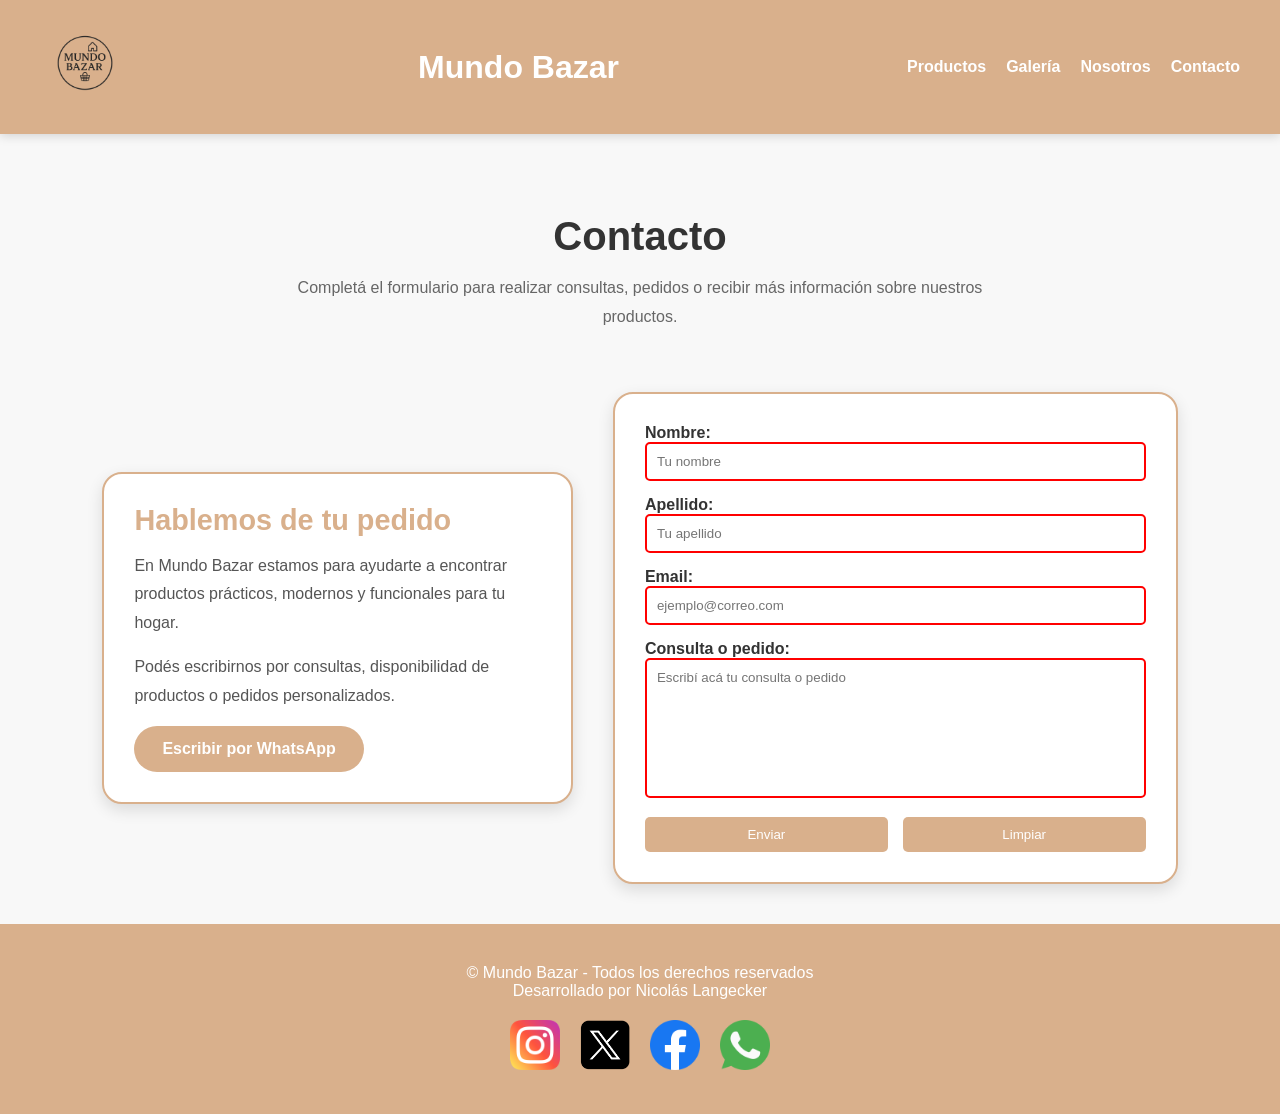
==== pages/contacto.html @ 47769ea9 "Primer commit del proyecto Mundo Bazar" ====
<!DOCTYPE html>
<html lang="es-ar">
<head>
    <meta charset="UTF-8">
    <meta name="description" content="Conocé la historia de Mundo Bazar y nuestra filosofía de trabajo.">
    <title>Mundo Bazar - Contacto</title>

    <link rel="stylesheet" href="../styles/styles.css">
</head>
<body>
    <header>
    <a href="../index.html">
        <img src="../assets/logo.png" alt="Logo de Mundo Bazar" class="logo">
    </a>

    <h1>Mundo Bazar</h1>

    <nav>
        <ul>
            <li><a href="./productos.html">Productos</a></li>
            <li><a href="./galeria.html">Galería</a></li>
            <li><a href="./nosotros.html">Nosotros</a></li>
            <li><a href="./contacto.html">Contacto</a></li>
        </ul>
    </nav>
</header>

<main>
    <section class="contacto-presentacion">
        <h2 class="titulo-seccion">Contacto</h2>

        <p>
            Completá el formulario para realizar consultas, pedidos o recibir más información sobre nuestros productos.
        </p>
    </section>

    <section class="contacto-contenedor">
        <div class="contacto-info">
            <h3>Hablemos de tu pedido</h3>

            <p>
                En Mundo Bazar estamos para ayudarte a encontrar productos prácticos, modernos y funcionales para tu hogar.
            </p>

            <p>
                Podés escribirnos por consultas, disponibilidad de productos o pedidos personalizados.
            </p>

            <a href="https://web.whatsapp.com/" target="_blank" class="btn-portada">
                Escribir por WhatsApp
            </a>
        </div>

        <form class="contact-form" action="" aria-label="Formulario de Contacto">
            <div>
                <label for="name">Nombre:</label>
                <input type="text" id="name" name="Nombre" placeholder="Tu nombre" required>
            </div>

            <div>
                <label for="surname">Apellido:</label>
                <input type="text" id="surname" name="Apellido" placeholder="Tu apellido" required>
            </div>

            <div>
                <label for="mail">Email:</label>
                <input type="email" id="mail" name="Email" placeholder="ejemplo@correo.com" required>
            </div>

            <div>
                <label for="comments">Consulta o pedido:</label>
                <textarea id="comments" name="pedido" placeholder="Escribí acá tu consulta o pedido" required></textarea>
            </div>

            <div class="form-botones">
                <button type="submit">Enviar</button>
                <button type="reset">Limpiar</button>
            </div>
        </form>
    </section>
</main>
<footer>
    <p>© Mundo Bazar - Todos los derechos reservados</p>
<p>Desarrollado por Nicolás Langecker</p>
        <nav>
            <ul>
                <li>
                    <a href="https://www.instagram.com" target="_blank">
                        <img src="../assets/logos/instagram.png" alt="Logo de Instagram" >
                    </a>
                </li>

                <li>
                    <a href="https://www.x.com" target="_blank">
                        <img src="../assets/logos/x.png" alt="Logo de x" >
                    </a>
                </li>

                <li>
                    <a href="https://www.facebook.com" target="_blank">
                        <img src="../assets/logos/facebook.png" alt="Logo de Facebook" >
                    </a>
                </li> 

                <li>
                    <a href="https://web.whatsapp.com/" target="_blank">
                        <img src="../assets/logos/whatsapp.png" alt="Logo de Whatsapp" >
                    </a>
                </li>
            </ul>
        </nav>
    </footer>

</body>
</html>
---- styles/styles.css ----
/* VARIABLE PRIVADA */
* {
  margin: 0;
  padding: 0;
  box-sizing: border-box;
}

.contact-form button, .card__button {
  padding: 10px;
  border: none;
  border-radius: 5px;
  cursor: pointer;
}

body {
  font-family: "Poppins", sans-serif;
  background-color: #f8f8f8;
}

header {
  display: flex;
  justify-content: space-between;
  align-items: center;
  padding: 20px 40px;
  background-color: #d9b08c;
  box-shadow: 0 2px 10px rgba(0, 0, 0, 0.15);
  position: sticky;
  top: 0;
  z-index: 1000;
}

.logo {
  width: 90px;
  height: auto;
}

header h1 {
  color: white;
  margin: 0;
  font-size: 2rem;
}

nav ul {
  display: flex;
  gap: 20px;
  list-style: none;
  padding: 0;
  margin: 0;
}

nav a {
  text-decoration: none;
  color: white;
  font-weight: bold;
  transition: 0.3s;
}

nav a:hover {
  color: #333;
  transform: scale(1.05);
}

.contenedor-productos {
  display: grid;
  grid-template-columns: repeat(auto-fit, minmax(280px, 1fr));
  gap: 35px;
  padding: 40px;
}

.card {
  text-align: center;
  background-color: white;
  padding: 25px;
  border: 2px solid #d9b08c;
  border-radius: 18px;
  box-shadow: 0 6px 16px rgba(0, 0, 0, 0.15);
  transition: 0.3s;
  display: flex;
  flex-direction: column;
  min-height: 520px;
  align-items: center;
  justify-content: space-between;
}
.card__title {
  font-size: 1.4rem;
  color: #333;
  margin-bottom: 10px;
}
.card__content {
  color: #555;
  line-height: 1.6;
  margin-bottom: 20px;
}
.card__button {
  margin-top: auto;
  text-align: center;
  text-decoration: none;
  background-color: #d9b08c;
  color: white;
  padding: 12px 20px;
  border-radius: 30px;
  font-weight: bold;
  transition: 0.3s;
}
.card__button:hover {
  background-color: #c79a73;
  transform: translateY(-3px);
}
.card:hover {
  transform: translateY(-8px);
  box-shadow: 0 12px 25px rgba(0, 0, 0, 0.2);
}

.card img {
  width: 80%;
  height: 250px;
  object-fit: contain;
  border-radius: 14px;
  margin-bottom: 15px;
}

.portada {
  display: flex;
  align-items: center;
  justify-content: space-between;
  gap: 60px;
  padding: 80px 8%;
}

.contenido-portada {
  flex: 1;
}

.contenido-portada h1 {
  font-size: 3.2rem;
  line-height: 1.2;
  margin-bottom: 20px;
  color: #333;
}

.contenido-portada p {
  font-size: 1.1rem;
  color: #555;
  margin-bottom: 15px;
  line-height: 1.8;
}

.imagen-portada {
  flex: 1;
  text-align: center;
}

.imagen-portada img {
  width: 100%;
  max-width: 550px;
  border-radius: 20px;
  box-shadow: 0 10px 25px rgba(0, 0, 0, 0.15);
}

.botones-portada {
  display: flex;
  gap: 15px;
  margin-top: 25px;
}

.btn-portada,
.btn-portada-secundario {
  display: inline-block;
  background-color: #d9b08c;
  color: white;
  padding: 14px 28px;
  border-radius: 30px;
  text-decoration: none;
  font-weight: bold;
  transition: 0.3s;
}

.btn-portada:hover,
.btn-portada-secundario:hover {
  transform: translateY(-4px);
  box-shadow: 0 8px 18px rgba(0, 0, 0, 0.25);
  background-color: #c79a73;
}

.galeria-grid .container {
  height: 280px;
  margin: 0;
  max-width: none;
}

.galeria-grid .card-image {
  width: 100%;
  height: 100%;
  object-fit: cover;
}

footer {
  background-color: #d9b08c;
  color: white;
  text-align: center;
  padding: 40px 20px;
}

footer nav ul {
  justify-content: center;
  margin-top: 20px;
}

footer img {
  width: 50px;
  transition: 0.3s;
}

footer img:hover {
  transform: scale(1.1);
}

.banner-productos {
  background-color: #d9b08c;
  color: white;
  padding: 25px;
  border-radius: 20px;
  text-align: center;
  margin: 30px auto;
  max-width: 1000px;
}

.titulo-seccion {
  text-align: center;
  font-size: 2.5rem;
  margin-top: 40px;
  margin-bottom: 15px;
  color: #333;
}

main h2 {
  text-align: center;
  font-size: 2.5rem;
  margin: 50px 0 15px;
  color: #333;
}

.descripcion-productos {
  max-width: 800px;
  margin: 0 auto 40px;
  text-align: center;
  color: #666;
  line-height: 1.8;
}

main {
  max-width: 1400px;
  margin: 0 auto;
}

.galeria-bloque {
  margin: 50px 0;
}

.subtitulo-galeria {
  text-align: center;
  font-size: 2rem;
  margin-bottom: 25px;
  color: #333;
}

.galeria-grid {
  display: grid;
  grid-template-columns: repeat(auto-fit, minmax(260px, 1fr));
  gap: 30px;
  padding: 40px;
}

.galeria-item {
  overflow: hidden;
  border-radius: 18px;
  box-shadow: 0 4px 12px rgba(0, 0, 0, 0.15);
  background-color: white;
}

.galeria-item img {
  width: 100%;
  height: 280px;
  object-fit: cover;
  display: block;
  transition: 0.4s;
}

.galeria-item img:hover {
  transform: scale(1.08);
}

.intro-nosotros {
  text-align: center;
  max-width: 800px;
  margin: 0 auto 40px;
  color: #666;
  font-size: 1.1rem;
  line-height: 1.8;
}

.nosotros {
  display: flex;
  align-items: center;
  gap: 70px;
  padding: 80px 8%;
}

.nosotros-contenido {
  flex: 1;
}

.nosotros-contenido p {
  color: #555;
  line-height: 1.8;
  margin-bottom: 15px;
}

.frase-nosotros {
  margin-top: 30px;
  padding: 25px;
  background-color: #d9b08c;
  color: white;
  border-radius: 20px;
  font-size: 1.2rem;
  font-weight: bold;
  text-align: center;
  box-shadow: 0 8px 20px rgba(0, 0, 0, 0.15);
}

.nosotros-imagenes {
  flex: 1;
  display: flex;
  flex-direction: column;
  align-items: center;
  gap: 20px;
}

.nosotros-imagenes img {
  width: 100%;
  max-width: 420px;
  margin: 0 auto;
  border-radius: 18px;
  box-shadow: 0 6px 16px rgba(0, 0, 0, 0.15);
  transition: 0.3s;
}

.nosotros-imagenes img:hover {
  transform: scale(1.03);
}

.valores {
  display: grid;
  grid-template-columns: repeat(auto-fit, minmax(250px, 1fr));
  gap: 25px;
  padding: 40px 8%;
}

.valor-card {
  background-color: white;
  border: 2px solid #d9b08c;
  border-radius: 18px;
  padding: 25px;
  text-align: center;
  box-shadow: 0 6px 16px rgba(0, 0, 0, 0.12);
  transition: 0.3s;
}

.valor-card:hover {
  transform: translateY(-8px);
  box-shadow: 0 12px 25px rgba(0, 0, 0, 0.2);
}

.valor-card h2 {
  color: #d9b08c;
  margin-bottom: 15px;
}

.fundadores {
  margin-top: 30px;
  padding: 20px;
  border-left: 4px solid #d9b08c;
  background-color: white;
  border-radius: 12px;
  box-shadow: 0 4px 12px rgba(0, 0, 0, 0.08);
}

.fundadores h2 {
  color: #d9b08c;
  margin-bottom: 10px;
}

.contacto-presentacion {
  text-align: center;
  padding: 40px 8% 20px;
}

.contacto-presentacion p {
  max-width: 700px;
  margin: 0 auto;
  color: #666;
  line-height: 1.8;
}

.contacto-contenedor {
  display: grid;
  grid-template-columns: 1fr 1.2fr;
  gap: 40px;
  padding: 40px 8%;
  align-items: center;
}

.contacto-info {
  background-color: white;
  border: 2px solid #d9b08c;
  border-radius: 20px;
  padding: 30px;
  box-shadow: 0 6px 16px rgba(0, 0, 0, 0.12);
}

.contacto-info h3 {
  color: #d9b08c;
  font-size: 1.8rem;
  margin-bottom: 15px;
}

.contacto-info p {
  color: #555;
  line-height: 1.8;
  margin-bottom: 15px;
}

.contact-form {
  background-color: white;
  border: 2px solid #d9b08c;
  border-radius: 20px;
  padding: 30px;
  box-shadow: 0 6px 16px rgba(0, 0, 0, 0.12);
}

.contact-form label {
  font-weight: bold;
  color: #333;
}

.contact-form input,
.contact-form textarea {
  width: 100%;
}

.contact-form textarea {
  min-height: 140px;
  resize: none;
}

.form-botones {
  display: flex;
  gap: 15px;
}

.form-botones button {
  flex: 1;
}

.contact-form {
  display: flex;
  flex-direction: column;
  gap: 15px;
}
.contact-form input,
.contact-form textarea {
  font-family: inherit;
  padding: 10px;
  border: 2px solid #ccc;
  border-radius: 5px;
}
.contact-form input:focus,
.contact-form textarea:focus {
  border-color: #d9b08c;
  outline: none;
}
.contact-form input:invalid,
.contact-form textarea:invalid {
  border-color: red;
}
.contact-form input:valid,
.contact-form textarea:valid {
  border-color: green;
}
.contact-form button {
  background-color: #d9b08c;
  color: white;
}
.contact-form button:hover {
  opacity: 0.8;
}

.container {
  width: 100%;
  max-width: 350px;
  height: 280px;
  margin: 0 auto;
  perspective: 600px;
}

.container:hover .card-3d {
  transform: rotateY(180deg);
}

.card-3d {
  width: 100%;
  height: 100%;
  position: relative;
  transform-style: preserve-3d;
  transition: transform 0.8s;
  cursor: pointer;
}

.card-face {
  position: absolute;
  width: 100%;
  height: 100%;
  backface-visibility: hidden;
  border: 2px solid #d9b08c;
  border-radius: 10px;
  background-color: white;
  display: flex;
  flex-direction: column;
  justify-content: center;
  align-items: center;
}

.card-front {
  background-color: white;
}

.card-back {
  background-color: #fff3cd;
  transform: rotateY(180deg);
}

.card-image {
  width: 80%;
  height: auto;
  display: block;
  margin: 0 auto;
}

@media (max-width: 768px) {
  header {
    flex-direction: column;
    gap: 15px;
  }
  nav ul {
    flex-direction: column;
    align-items: center;
  }
  .portada {
    flex-direction: column;
    text-align: center;
  }
  .nosotros {
    flex-direction: column;
    text-align: center;
  }
  .contacto-contenedor {
    grid-template-columns: 1fr;
  }
}

/*# sourceMappingURL=styles.css.map */
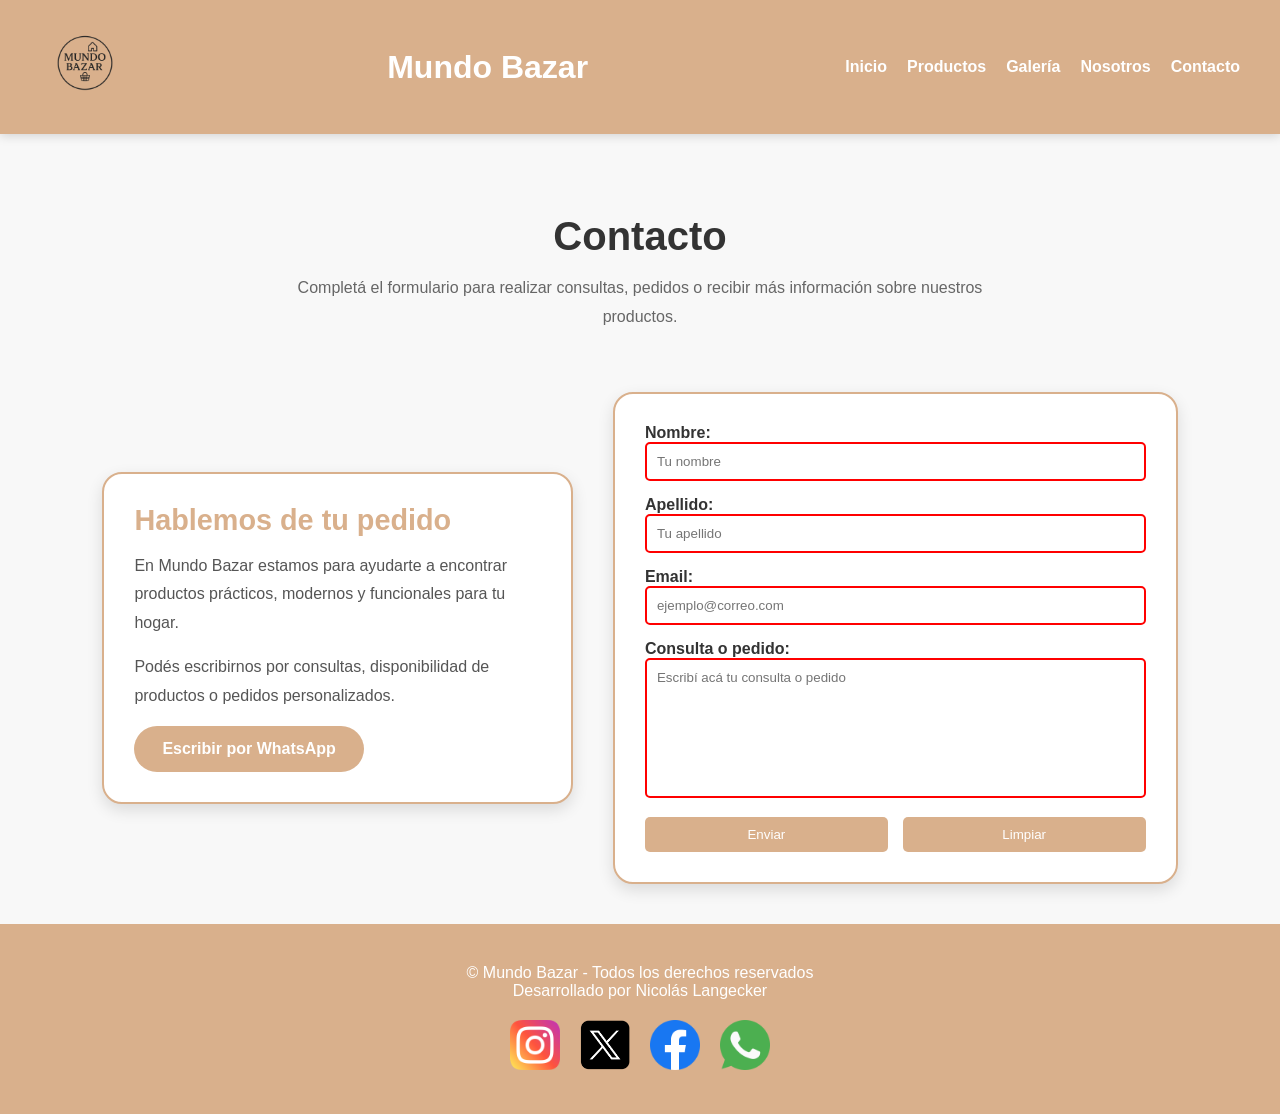
==== commit 963ede3e: "Se agrega enlace de inicio en paginas secundarias" ====
--- a/pages/contacto.html
+++ b/pages/contacto.html
@@ -15,14 +15,25 @@
 
     <h1>Mundo Bazar</h1>
 
-    <nav>
-        <ul>
-            <li><a href="./productos.html">Productos</a></li>
-            <li><a href="./galeria.html">Galería</a></li>
-            <li><a href="./nosotros.html">Nosotros</a></li>
-            <li><a href="./contacto.html">Contacto</a></li>
-        </ul>
-    </nav>
+<nav>
+    <ul>
+        <li>
+            <a href="../index.html">Inicio</a>
+        </li>
+        <li>
+            <a href="./productos.html">Productos</a>
+        </li>
+        <li>
+            <a href="./galeria.html">Galería</a>
+        </li>
+        <li>
+            <a href="./nosotros.html">Nosotros</a>
+        </li>
+        <li>
+            <a href="./contacto.html">Contacto</a>
+        </li>
+    </ul>
+</nav>
 </header>
 
 <main>
